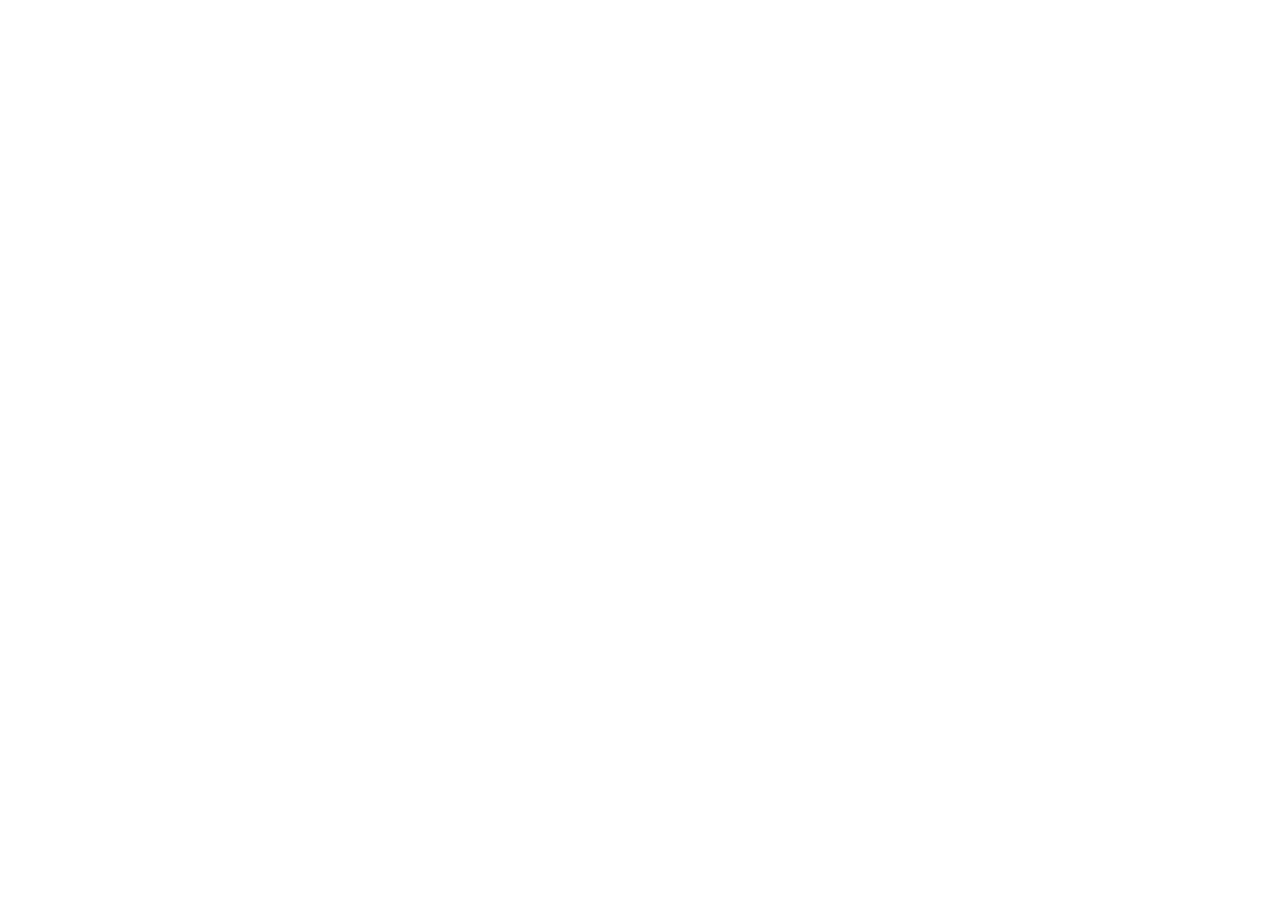
==== index.html @ 7c59b5a0 "Tested and Trusted" ====
<!DOCTYPE html>
<html lang="en">
<head>
    <meta charset="UTF-8">
    <meta name="viewport" content="width=device-width, initial-scale=1.0">
    <title>Afolabi O. Emmanuel</title>
</head>
<body>
    
</body>
</html>
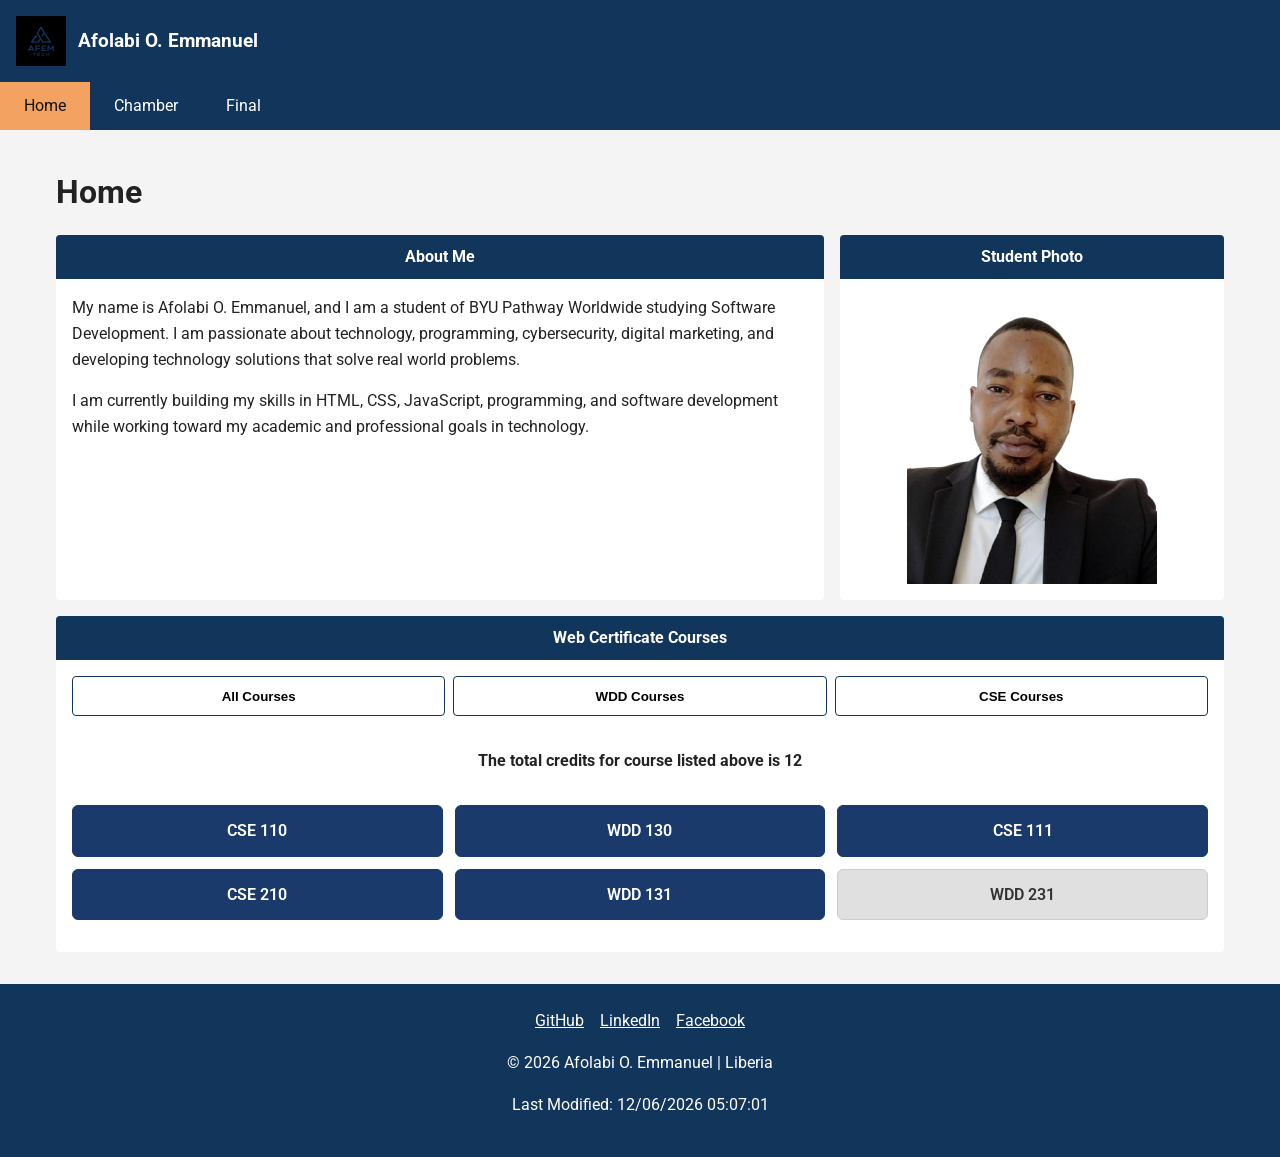
==== commit 770f07d9: "Completed my Home page Assignment" ====
--- a/index.html
+++ b/index.html
@@ -2,10 +2,134 @@
 <html lang="en">
 <head>
     <meta charset="UTF-8">
+
     <meta name="viewport" content="width=device-width, initial-scale=1.0">
-    <title>Afolabi O. Emmanuel</title>
+
+    <meta name="description" content="Afemtech's WDD 231 course home page featuring web development courses, personal information, and course progress.">
+
+    <meta name="author" content="Afolabi O. Emmanuel">
+
+    <title>WDD 231 | Course Home Page</title>
+
+    <link rel="preconnect" href="https://fonts.googleapis.com">
+    <link rel="preconnect" href="https://fonts.gstatic.com" crossorigin>
+    <link href="https://fonts.googleapis.com/css2?family=Roboto:wght@400;500;700&display=swap" rel="stylesheet">
+
+    <link rel="stylesheet" href="styles/small.css">
+    <link rel="stylesheet" href="styles/larger.css">
+
+    <script src="scripts/navigation.js" defer></script>
+    <script src="scripts/date.js" defer></script>
+    <script src="scripts/courses.js" defer></script>
 </head>
+
 <body>
-    
+
+    <header>
+        <div class="site-header">
+            <img src="images/logo.svg" alt="Afemtech logo">
+            <span>Afolabi O. Emmanuel</span>
+
+            <button id="menuButton" aria-label="Open navigation menu">
+                ☰
+            </button>
+        </div>
+
+        <nav id="navigation">
+            <a href="index.html" class="active">Home</a>
+            <a href="chamber/index.html">Chamber</a>
+            <a href="final/index.html">Final</a>
+        </nav>
+    </header>
+
+    <main>
+
+        <h1>Home</h1>
+
+        <div class="about-grid">
+
+            <section class="about">
+                <h2>About Me</h2>
+
+              <p>
+                My name is Afolabi O. Emmanuel, and I am a student of BYU Pathway
+                Worldwide studying Software Development. I am passionate about
+                technology, programming, cybersecurity, digital marketing, and
+                developing technology solutions that solve real world problems.
+            </p>
+
+        <p>
+                I am currently building my skills in HTML, CSS, JavaScript,
+                programming, and software development while working toward my
+                    academic and professional goals in technology.
+        </p>
+            </section>
+
+            <section class="photo">
+                <h2>Student Photo</h2>
+
+                <img src="images/profile.jpeg"
+                     alt="Portrait of Afolabi O. Emmanuel">
+            </section>
+
+        </div>
+
+        <section class="certificate">
+            <h2>Web Certificate Courses</h2>
+
+            <div class="course-buttons">
+                <button id="allCourses">All Courses</button>
+                <button id="wddCourses">WDD Courses</button>
+                <button id="cseCourses">CSE Courses</button>
+            </div>
+
+            <p id="courseCredits"></p>
+
+            <div id="courseContainer" class="course-container">
+                <!-- Courses generated by JavaScript -->
+            </div>
+        </section>
+
+    </main>
+
+    <footer>
+
+        <div class="social-links">
+
+            <a href="https://github.com/afolabi2022"
+               target="_blank"
+               rel="noopener noreferrer"
+               aria-label="GitHub">
+                GitHub
+            </a>
+
+            <a href="https://www.linkedin.com/AfolabiOEmmanuel"
+               target="_blank"
+               rel="noopener noreferrer"
+               aria-label="LinkedIn">
+                LinkedIn
+            </a>
+
+            <a href="https://www.facebook.com/Emmanuel O. Afolabi"
+               target="_blank"
+               rel="noopener noreferrer"
+               aria-label="Facebook">
+                Facebook
+            </a>
+
+        </div>
+
+        <p>
+            &copy; <span id="currentYear"></span>
+            Afolabi O. Emmanuel | Liberia
+        </p>
+
+        <p>
+            Last Modified:
+            <span id="lastModified"></span>
+        </p>
+
+    </footer>
+
 </body>
-</html>
+</html>
--- a/styles/small.css
+++ b/styles/small.css
@@ -0,0 +1,199 @@
+* {
+    box-sizing: border-box;
+}
+
+body {
+    margin: 0;
+    font-family: "Roboto", sans-serif;
+    line-height: 1.6;
+    color: #222;
+    background-color: #f4f4f4;
+}
+
+header {
+    background-color: #12355b;
+    color: white;
+}
+
+.site-header {
+    display: flex;
+    align-items: center;
+    justify-content: space-between;
+    padding: 1rem;
+}
+
+.site-header img {
+    width: 50px;
+    height: 50px;
+}
+
+.site-header span {
+    font-size: 1.2rem;
+    font-weight: 700;
+    margin-left: 0.75rem;
+    flex: 1;
+}
+
+#menuButton {
+    background: none;
+    border: none;
+    color: white;
+    font-size: 2rem;
+    cursor: pointer;
+}
+
+nav {
+    display: none;
+    flex-direction: column;
+}
+
+nav.open {
+    display: flex;
+}
+
+nav a {
+    color: white;
+    text-decoration: none;
+    padding: 0.8rem 1rem;
+    border-top: 1px solid rgba(255, 255, 255, 0.2);
+}
+
+nav a:hover,
+nav a.active {
+    background-color: #f4a261;
+    color: #111;
+}
+
+main {
+    max-width: 1200px;
+    margin: 0 auto;
+    padding: 1rem;
+}
+
+h1 {
+    margin-bottom: 1rem;
+}
+
+section {
+    background-color: white;
+    margin-bottom: 1rem;
+    border-radius: 4px;
+    overflow: hidden;
+}
+
+section h2 {
+    margin: 0;
+    padding: 0.6rem;
+    text-align: center;
+    background-color: #12355b;
+    color: white;
+    font-size: 1rem;
+}
+
+.about p {
+    padding: 0 1rem;
+}
+
+.photo {
+    text-align: center;
+}
+
+.photo img {
+    display: block;
+    width: 90%;
+    max-width: 300px;
+    height: auto;
+    margin: 1rem auto;
+}
+
+nav a:focus,
+button:focus {
+    outline: 3px solid #f4a261;
+    outline-offset: 2px;
+}
+.certificate {
+    padding-bottom: 1rem;
+}
+
+.course-buttons {
+    display: flex;
+    flex-direction: column;
+    gap: 0.5rem;
+    padding: 1rem;
+}
+
+.course-buttons button {
+    padding: 0.7rem;
+    border: 1px solid #12355b;
+    border-radius: 4px;
+    background-color: white;
+    cursor: pointer;
+    font-weight: 700;
+}
+
+.course-buttons button:hover {
+    background-color: #f4a261;
+}
+
+#courseCredits {
+    text-align: center;
+    font-weight: 700;
+}
+
+.course-container {
+    display: grid;
+    grid-template-columns: 1fr;
+    gap: 0.75rem;
+    padding: 1rem;
+}
+
+.course-card {
+    padding: 1rem;
+    text-align: center;
+    border: 2px solid #12355b;
+    border-radius: 5px;
+    background-color: #eee;
+}
+
+.course-card.completed {
+    background-color: #d8f3dc;
+    border-color: #2d6a4f;
+}
+
+footer {
+    text-align: center;
+    background-color: #12355b;
+    color: white;
+    padding: 1.5rem 1rem;
+}
+
+.social-links {
+    display: flex;
+    justify-content: center;
+    gap: 1rem;
+    margin-bottom: 1rem;
+}
+
+.social-links a {
+    color: white;
+}
+
+.social-links a:hover {
+    color: #f4a261;
+}
+
+.course-card {
+  background-color: #e0e0e0;   
+  color: #333;
+  padding: 0.75rem 1rem;
+  text-align: center;
+  border-radius: 6px;
+  font-weight: 600;
+  border: 1px solid #ccc;
+}
+
+.course-card.completed {
+  background-color: #1a3a6b;  
+  color: white;
+  border-color: #1a3a6b;
+}
--- a/styles/larger.css
+++ b/styles/larger.css
@@ -0,0 +1,37 @@
+@media screen and (min-width: 38rem) {
+
+    #menuButton {
+        display: none;
+    }
+
+    nav {
+        display: flex;
+        flex-direction: row;
+    }
+
+    nav a {
+        border-top: none;
+        padding: 0.7rem 1.5rem;
+    }
+
+    .about-grid {
+        display: grid;
+        grid-template-columns: 2fr 1fr;
+        gap: 1rem;
+    }
+
+    .photo img {
+        width: 80%;
+        max-width: 250px;
+    }
+
+    .course-buttons {
+        display: grid;
+        grid-template-columns: repeat(3, 1fr);
+    }
+
+    .course-container {
+        grid-template-columns: repeat(3, 1fr);
+    }
+
+}
